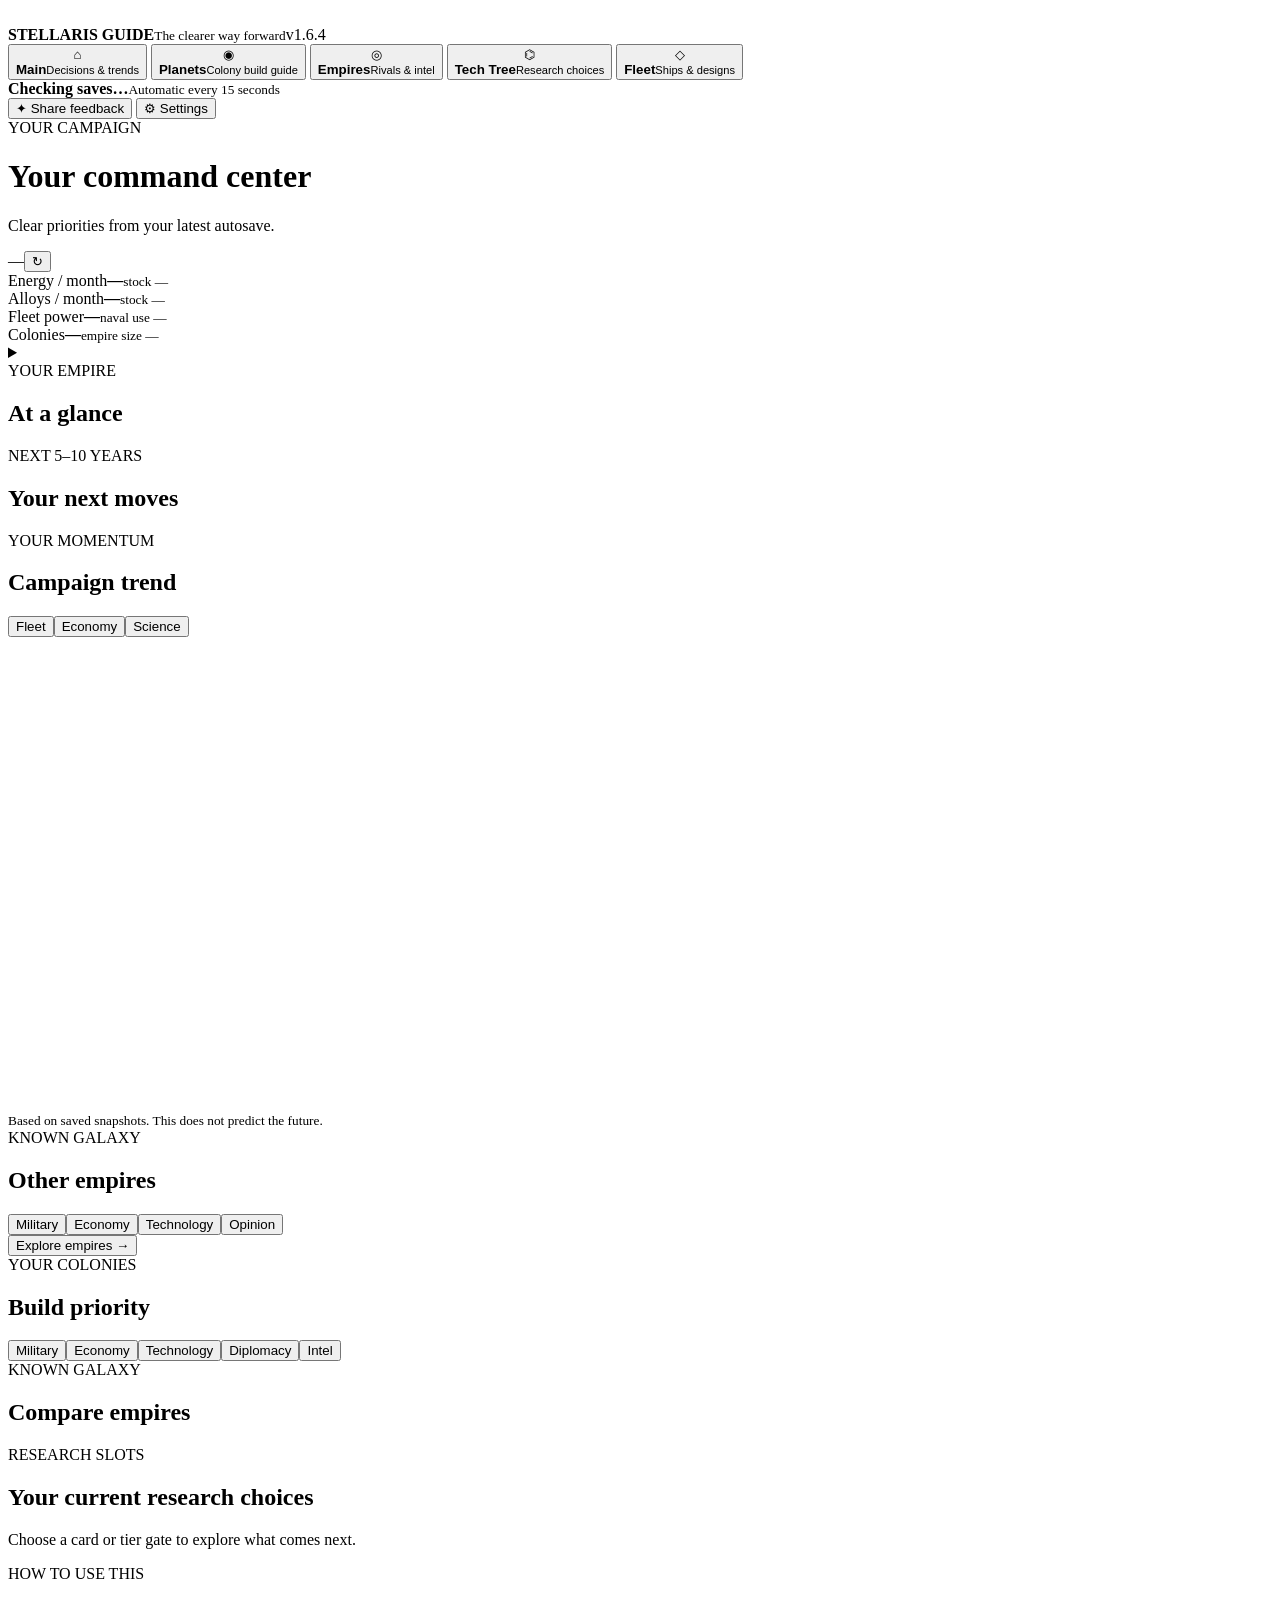
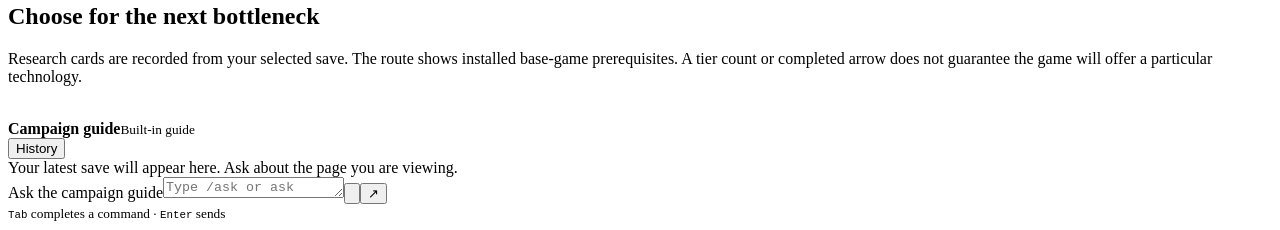
==== static/index.html @ 81da3403 "Add DLC-aware reliability engine and client-side web companion" ====
<!doctype html>
<html lang="en">
<head>
  <meta charset="utf-8">
  <meta name="viewport" content="width=device-width,initial-scale=1">
  <title>Stellaris Guide</title>
  <link rel="icon" type="image/png" href="/assets/stellaris-guide-icon.png">
  <link rel="stylesheet" href="/app.css">
  <link rel="stylesheet" href="/icon.css">
<link rel="stylesheet" href="/v15.css">
  <link rel="stylesheet" href="/tech-overview.css">
  <link rel="stylesheet" href="/fleet.css">
</head>
<body>
  <div class="app-shell">
    <aside class="sidebar">
      <div class="brand"><span class="brand-mark"><img src="/assets/stellaris-guide-icon.png" alt=""></span><div><strong>STELLARIS GUIDE</strong><small>The clearer way forward</small><span class="version-tag" aria-label="Stellaris Guide version 1.6.4">v1.6.4</span></div></div>
      <nav class="tabs" aria-label="Dashboard pages">
        <button class="tab active" data-view="main"><span>⌂</span><div><strong>Main</strong><small>Decisions & trends</small></div></button>
        <button class="tab" data-view="planets"><span>◉</span><div><strong>Planets</strong><small>Colony build guide</small></div><b id="planet-badge"></b></button>
        <button class="tab" data-view="empires"><span>◎</span><div><strong>Empires</strong><small>Rivals & intel</small></div></button>
        <button class="tab" data-view="tech"><span>⌬</span><div><strong>Tech Tree</strong><small>Research choices</small></div></button>
        <button class="tab" data-view="ships"><span>◇</span><div><strong>Fleet</strong><small>Ships &amp; designs</small></div></button>
      </nav>
      <div class="sidebar-bottom">
        <div class="sync-card"><span class="pulse"></span><div><strong id="sync-title">Checking saves…</strong><small id="sync-detail">Automatic every 15 seconds</small></div></div>
        <button id="feedback-btn" class="side-action" type="button">✦ Share feedback</button>
        <button id="settings-btn" class="side-action">⚙ Settings</button>
      </div>
    </aside>

    <main class="workspace">
      <header class="topbar">
        <div class="campaign-heading"><img id="empire-flag" class="empire-flag" alt="Empire flag" hidden><div><span id="campaign-label" class="eyebrow">YOUR CAMPAIGN</span><h1 id="page-title">Your command center</h1><p id="page-subtitle">Clear priorities from your latest autosave.</p></div></div>
        <div class="top-actions"><span id="game-date" class="date-chip">—</span><button id="refresh-btn" class="icon-button" title="Check the save folder now" aria-label="Refresh now">↻</button></div>
        <div id="watchlist-ticker" class="watchlist-ticker" role="region" aria-label="Watchlist" hidden>
          <span class="ticker-label">WATCHLIST <span id="watchlist-position"></span></span>
          <div id="watchlist-current" class="ticker-current"></div>
          <div class="ticker-controls"><button id="watchlist-prev" type="button" aria-label="Previous watchlist item">‹</button><button id="watchlist-next" type="button" aria-label="Next watchlist item">›</button></div>
        </div>
      </header>

      <section class="indicators" aria-label="Campaign indicators">
        <article><span>Energy / month</span><strong id="metric-energy">—</strong><small id="stock-energy">stock —</small></article>
        <article><span>Alloys / month</span><strong id="metric-alloys">—</strong><small id="stock-alloys">stock —</small></article>
        <article><span>Fleet power</span><strong id="metric-fleet">—</strong><small id="metric-naval">naval use —</small></article>
        <article><span>Colonies</span><strong id="metric-colonies">—</strong><small id="metric-size">empire size —</small></article>
      </section>

      <details id="empire-health" class="empire-health panel" aria-label="Your empire health">
        <summary class="panel-head"><div><span class="eyebrow">YOUR EMPIRE</span><h2>At a glance</h2></div><span id="health-preview" class="health-preview"></span><span id="spoiler-banner" class="spoiler-banner" hidden>Spoiler mode ON</span></summary>
        <div id="health-groups" class="health-groups"></div>
      </details>
      <div id="notice" class="notice" hidden></div>

      <section id="view-main" class="view active">
        <article class="panel priority-panel"><div class="panel-head"><div><span class="eyebrow">NEXT 5–10 YEARS</span><h2>Your next moves</h2></div><span id="plan-window" class="tag"></span></div><div id="critical-risk" class="critical-risk" role="alert" hidden></div><div id="pin-notice" class="pin-notice" hidden></div><div id="goals" class="goal-list"></div></article>
        <div class="grid two lower-grid">
          <article class="panel chart-panel"><div class="panel-head"><div><span class="eyebrow">YOUR MOMENTUM</span><h2>Campaign trend</h2></div><div id="trend-switch" class="segmented"><button class="active" data-metric="military">Fleet</button><button data-metric="economy">Economy</button><button data-metric="technology">Science</button></div></div><svg id="trend-chart" viewBox="0 0 700 260" role="img" aria-label="Campaign trend chart"></svg><small>Based on saved snapshots. This does not predict the future.</small></article>
          <article class="panel galaxy-panel"><div class="panel-head"><div><span class="eyebrow violet">KNOWN GALAXY</span><h2>Other empires</h2></div></div>
            <div id="galaxy-tabs" class="empire-graph-tabs" role="tablist" aria-label="Known galaxy comparison"><button type="button" class="active" data-galaxy-metric="military" role="tab" aria-selected="true">Military</button><button type="button" data-galaxy-metric="economy" role="tab" aria-selected="false">Economy</button><button type="button" data-galaxy-metric="technology" role="tab" aria-selected="false">Technology</button><button type="button" data-galaxy-metric="opinion" role="tab" aria-selected="false">Opinion</button></div>
            <div id="galaxy-summary" class="galaxy-summary"></div><div id="empires" class="galaxy-rankings"></div><small id="galaxy-note" class="galaxy-note"></small><button class="text-action" id="open-empires" type="button">Explore empires →</button>
          </article>
        </div>
      </section>

      <section id="view-planets" class="view">
        <div class="split-view">
          <article class="panel list-panel"><div class="panel-head"><div><span class="eyebrow">YOUR COLONIES</span><h2>Build priority</h2></div><span id="planet-count" class="tag"></span></div><div id="planet-list" class="select-list"></div></article>
          <article id="planet-detail" class="panel detail-panel"></article>
        </div>
      </section>

      <section id="view-empires" class="view">
        <div class="empire-category-tabs" id="empire-category-tabs" role="tablist" aria-label="Empire comparisons">
          <button data-category="military" class="active">Military</button><button data-category="economy">Economy</button><button data-category="technology">Technology</button><button data-category="diplomacy">Diplomacy</button><button data-category="intel">Intel</button>
        </div>
        <div class="split-view">
          <article class="panel list-panel"><div class="panel-head"><div><span class="eyebrow">KNOWN GALAXY</span><h2>Compare empires</h2></div></div><div id="empire-list" class="select-list"></div></article>
          <article id="empire-detail" class="panel detail-panel"></article>
        </div>
      </section>

      <section id="view-tech" class="view">
        <div class="research-slots-title"><div><span class="eyebrow">RESEARCH SLOTS</span><h2>Your current research choices</h2></div><p>Choose a card or tier gate to explore what comes next.</p></div>
        <p id="tech-route-status" role="status"></p>
        <div id="tech-branches" class="tech-grid"></div>
        <article class="panel explainer"><span class="eyebrow">HOW TO USE THIS</span><h2>Choose for the next bottleneck</h2><p>Research cards are recorded from your selected save. The route shows installed base-game prerequisites. A tier count or completed arrow does not guarantee the game will offer a particular technology.</p></article>
      </section>

      <section id="view-ships" class="view">
        <div id="fleet-dashboard"></div>
      </section>
    </main>

    <aside class="chat-rail">
      <div class="chat-head"><div class="chat-avatar"><img src="/assets/stellaris-guide-icon.png" alt=""></div><div><strong>Campaign guide</strong><small id="provider-label">Built-in guide</small></div><div class="history-wrap"><button id="history-toggle" class="history-toggle" type="button" aria-expanded="false" aria-controls="question-history">History</button><div id="question-history" class="history-panel" hidden><div class="history-head"><strong>Previous questions</strong><button id="clear-history" type="button">Clear</button></div><div id="history-content" class="history-content"></div><small>Questions stay on this PC. Screenshots are not saved.</small></div></div><span class="online-dot"></span></div>
      <div id="quick-actions" class="quick-actions"></div>
      <div id="chat-log" class="chat-log" aria-live="polite"><div class="message assistant">Your latest save will appear here. Ask about the page you are viewing.</div></div>
      <div id="command-menu" class="command-menu" hidden><button data-command="/ask "><strong>/ask</strong><small>Ask about this campaign</small><kbd>Tab</kbd></button></div>
      <div id="attachment-preview" class="attachment-preview" hidden><img id="attachment-image" alt="Selected screenshot preview"><span>Screenshot ready</span><button id="remove-attachment" type="button" aria-label="Remove screenshot">×</button></div>
      <form id="ask-form" class="ask-form"><label class="sr-only" for="question">Ask the campaign guide</label><textarea id="question" rows="1" maxlength="1000" placeholder="Type /ask or ask normally…"></textarea><button id="capture-btn" class="capture-btn" type="button" title="Capture a screenshot" aria-label="Capture a screenshot"><svg viewBox="0 0 24 24" aria-hidden="true"><path d="M4 7h3l2-2h6l2 2h3v12H4z"/><circle cx="12" cy="13" r="3.5"/></svg></button><button id="send-btn" class="send-btn" type="submit" aria-label="Send question">↗</button></form>
      <small id="chat-hint" class="chat-hint"><kbd>Tab</kbd> completes a command · <kbd>Enter</kbd> sends</small>
    </aside>
  </div>

  <div id="settings-overlay" class="overlay" hidden>
    <div class="drawer" role="dialog" aria-modal="true" aria-labelledby="settings-title">
      <div class="drawer-head"><div><span class="eyebrow">YOUR SETUP</span><h2 id="settings-title">Settings</h2></div><button id="close-settings" class="icon-button" aria-label="Close settings">×</button></div>
      <p>Stellaris Guide reads saves locally and never changes them.</p>
      <form id="settings-form">
        <label for="save-folder">Stellaris save folder</label><div class="path-row"><input id="save-folder"><button id="browse-folder" type="button">Browse…</button></div>
        <label for="game-folder">Stellaris game folder (optional artwork)</label><input id="game-folder" placeholder="Steam\steamapps\common\Stellaris"><small>Leave blank if you only want save analysis. The guide reads images from your installed game.</small>
        <small>Usually Documents → Paradox Interactive → Stellaris → save games.</small>
        <hr>
        <label for="provider">Chat brain</label><select id="provider"><option value="off">Built-in guide — no setup</option><option value="ollama">Ollama — local AI</option><option value="lmstudio">LM Studio — local AI</option><option value="openrouter">OpenRouter — online AI</option></select>
        <label for="model">Model name or ID</label><input id="model" placeholder="Example: llama3.2 or provider/model:free"><small id="model-help"></small>
        <div id="key-wrap" hidden><label for="api-key">OpenRouter API key</label><input id="api-key" type="password" autocomplete="off" placeholder="Kept only for this app session"><small>Your question, compact save summary, and any screenshot you attach are sent to OpenRouter when you ask.</small></div>
        <div id="settings-error" class="form-error" role="alert"></div>
        <button class="primary-button" type="submit">Save settings</button>
      </form>
      <div class="spoiler-setting"><label class="setting-check"><input id="spoiler-toggle" type="checkbox"><span><strong>Show hidden save information (spoilers)</strong><small>Reveals data you may not know in game. For safety, turns off when the selected save changes, including the next autosave.</small></span></label></div>
      <div class="privacy-card"><strong>Save files stay on your PC</strong><p>Question history is saved locally without images. A screenshot is sent only when you press Send: to your local Ollama or LM Studio model, or to OpenRouter if selected.</p></div>
      <button id="quit-btn" class="danger-button" type="button">Quit Stellaris Guide</button>
    </div>
  </div>
    <div id="feedback-overlay" class="overlay" hidden>
      <div class="drawer feedback-drawer" role="dialog" aria-modal="true" aria-labelledby="feedback-title">
        <div class="drawer-head"><div><span class="eyebrow">HELP US IMPROVE</span><h2 id="feedback-title">Was this guide useful?</h2></div><button id="close-feedback" class="icon-button" type="button" aria-label="Close feedback">×</button></div>
        <p>Your feedback stays on this PC for now. No save file, screenshot, or account is sent.</p>
        <form id="feedback-form">
          <div class="feedback-rating"><button type="button" data-feedback-rating="useful">Useful</button><button type="button" data-feedback-rating="not_useful">Not useful</button></div>
          <input id="feedback-rating" type="hidden">
          <label for="feedback-reason">What best describes it? <span>(optional)</span></label>
          <select id="feedback-reason"><option value="">Choose one</option><option value="helpful">Helpful and clear</option><option value="incorrect">Some facts seemed incorrect</option><option value="unclear">I did not understand the advice</option><option value="too_generic">Too generic</option><option value="missing_context">Missing campaign context</option></select>
          <label for="feedback-comment">Anything else? <span>(optional)</span></label>
          <textarea id="feedback-comment" maxlength="500" rows="5" placeholder="Tell us what would make this better…"></textarea>
          <div id="feedback-error" class="form-error" role="alert"></div><button class="primary-button" type="submit">Save feedback</button>
        </form>
      </div>
    </div>
    <div id="screenshot-overlay" class="overlay screenshot-overlay" hidden>
    <div class="screenshot-dialog" role="dialog" aria-modal="true" aria-labelledby="screenshot-title">
      <div class="screenshot-dialog-head"><div><span class="eyebrow">SCREENSHOT</span><h2 id="screenshot-title">Select the area to ask about</h2></div><button id="close-screenshot" class="icon-button" type="button" aria-label="Cancel screenshot">×</button></div>
      <p>Drag across the game area. Only the selected region is attached when you send your question.</p>
      <div id="capture-stage" class="capture-stage"><canvas id="capture-canvas" aria-label="Captured screen; drag to select a region"></canvas><div id="crop-selection" class="crop-selection" hidden></div></div>
      <div class="screenshot-actions"><button id="use-full-screenshot" type="button">Use full image</button><button id="use-crop" type="button" disabled>Use selected region</button></div>
    </div>
  </div>

  <div id="spoiler-overlay" class="overlay" hidden><div class="confirm-dialog" role="dialog" aria-modal="true" aria-labelledby="spoiler-title">
    <span class="eyebrow coral">SPOILER WARNING</span><h2 id="spoiler-title">Reveal hidden save information?</h2>
    <p>Save files may reveal other empires' resources, technology, plans, and unexplored galaxy details before you discover them in game. Seeing these can reduce the fun of exploration and strategy. Consent applies only to the currently selected save and turns off after the next autosave.</p>
    <label class="setting-check"><input id="spoiler-ack" type="checkbox"><span>I understand this may spoil my game.</span></label>
    <div class="confirm-actions"><button id="spoiler-cancel" type="button">Cancel</button><button id="spoiler-enable" class="primary-button" type="button" disabled>Enable spoilers</button></div>
  </div></div>
  <div id="capture-choice-overlay" class="overlay" hidden><div class="confirm-dialog" role="dialog" aria-modal="true" aria-labelledby="capture-choice-title">
    <div class="screenshot-dialog-head"><div><span class="eyebrow">CAMERA</span><h2 id="capture-choice-title">Choose what to capture</h2></div><button id="close-capture-choice" class="icon-button" type="button" aria-label="Cancel capture">×</button></div>
    <p id="capture-choice-hint">Stellaris was not found. Choose another window or your entire screen.</p><div id="capture-choices" class="capture-choices"></div>
  </div></div>
  <script src="/tech-overview.js"></script>
  <script src="/fleet.js"></script>
  <script src="/app.js"></script>
</body>
</html>
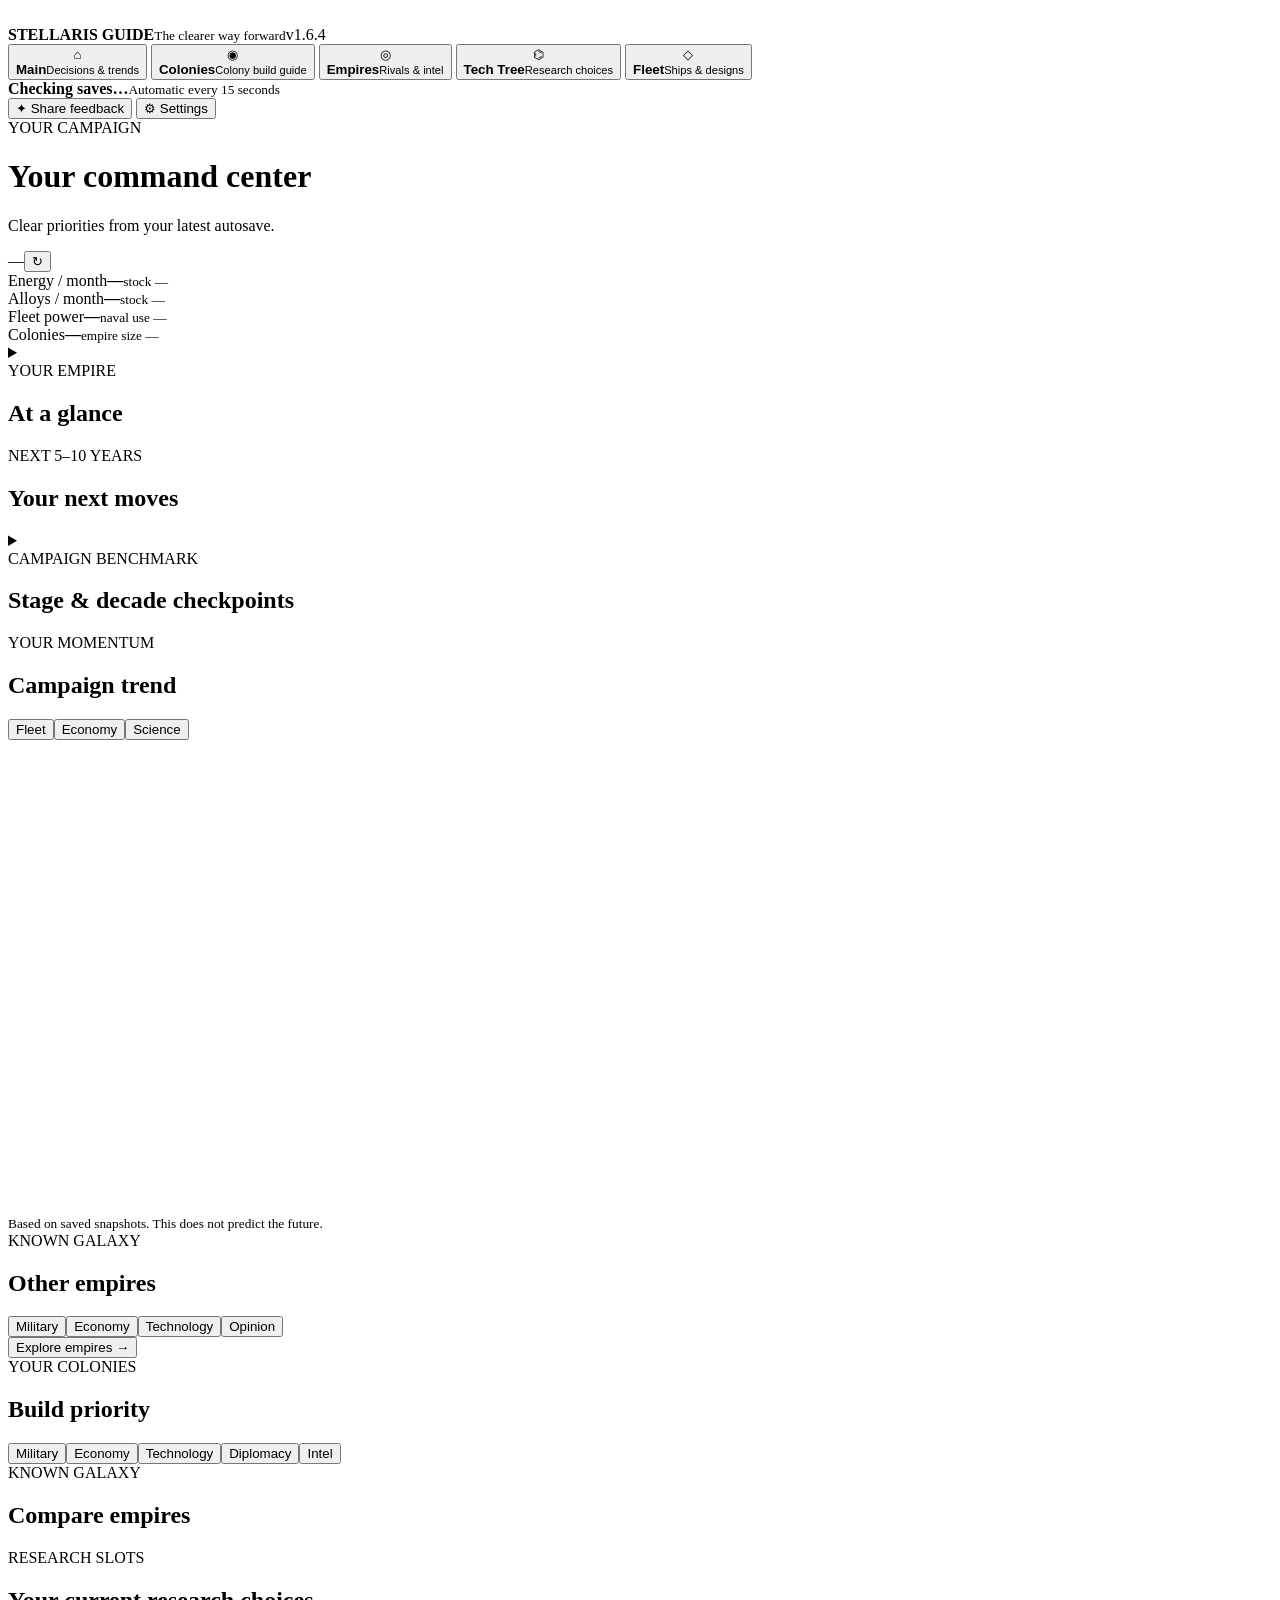
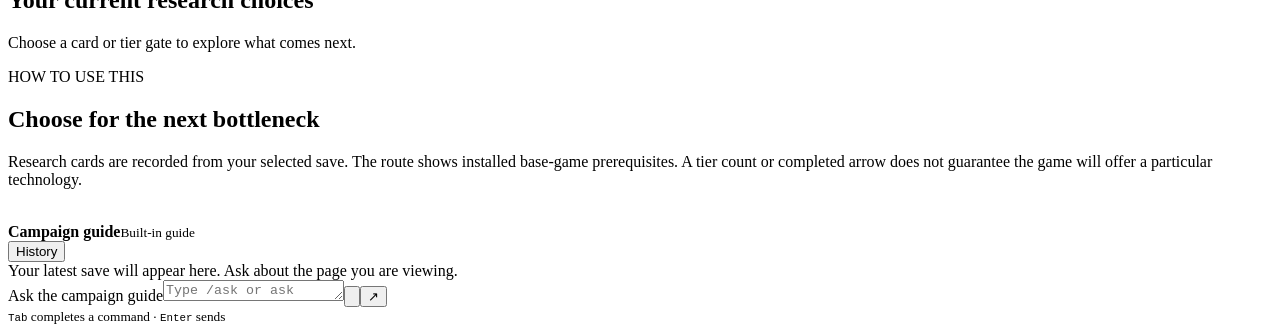
==== commit 1301b91e: "Add 4-stage Campaign Benchmark, dynamic Quick-Ask chips, revolt/fuzzy colony matching, Colony labels" ====
--- a/static/index.html
+++ b/static/index.html
@@ -17,7 +17,7 @@
       <div class="brand"><span class="brand-mark"><img src="/assets/stellaris-guide-icon.png" alt=""></span><div><strong>STELLARIS GUIDE</strong><small>The clearer way forward</small><span class="version-tag" aria-label="Stellaris Guide version 1.6.4">v1.6.4</span></div></div>
       <nav class="tabs" aria-label="Dashboard pages">
         <button class="tab active" data-view="main"><span>⌂</span><div><strong>Main</strong><small>Decisions & trends</small></div></button>
-        <button class="tab" data-view="planets"><span>◉</span><div><strong>Planets</strong><small>Colony build guide</small></div><b id="planet-badge"></b></button>
+        <button class="tab" data-view="planets"><span>◉</span><div><strong>Colonies</strong><small>Colony build guide</small></div><b id="planet-badge"></b></button>
         <button class="tab" data-view="empires"><span>◎</span><div><strong>Empires</strong><small>Rivals & intel</small></div></button>
         <button class="tab" data-view="tech"><span>⌬</span><div><strong>Tech Tree</strong><small>Research choices</small></div></button>
         <button class="tab" data-view="ships"><span>◇</span><div><strong>Fleet</strong><small>Ships &amp; designs</small></div></button>
@@ -55,6 +55,10 @@
 
       <section id="view-main" class="view active">
         <article class="panel priority-panel"><div class="panel-head"><div><span class="eyebrow">NEXT 5–10 YEARS</span><h2>Your next moves</h2></div><span id="plan-window" class="tag"></span></div><div id="critical-risk" class="critical-risk" role="alert" hidden></div><div id="pin-notice" class="pin-notice" hidden></div><div id="goals" class="goal-list"></div></article>
+        <details id="campaign-benchmark" class="campaign-benchmark panel" aria-label="Campaign stage and decade benchmark">
+          <summary class="panel-head"><div><span id="benchmark-stage-eyebrow" class="eyebrow">CAMPAIGN BENCHMARK</span><h2 id="benchmark-title">Stage &amp; decade checkpoints</h2></div><span id="benchmark-preview" class="health-preview"></span></summary>
+          <div id="benchmark-body" class="benchmark-body"></div>
+        </details>
         <div class="grid two lower-grid">
           <article class="panel chart-panel"><div class="panel-head"><div><span class="eyebrow">YOUR MOMENTUM</span><h2>Campaign trend</h2></div><div id="trend-switch" class="segmented"><button class="active" data-metric="military">Fleet</button><button data-metric="economy">Economy</button><button data-metric="technology">Science</button></div></div><svg id="trend-chart" viewBox="0 0 700 260" role="img" aria-label="Campaign trend chart"></svg><small>Based on saved snapshots. This does not predict the future.</small></article>
           <article class="panel galaxy-panel"><div class="panel-head"><div><span class="eyebrow violet">KNOWN GALAXY</span><h2>Other empires</h2></div></div>
@@ -158,6 +162,7 @@
     <div class="screenshot-dialog-head"><div><span class="eyebrow">CAMERA</span><h2 id="capture-choice-title">Choose what to capture</h2></div><button id="close-capture-choice" class="icon-button" type="button" aria-label="Cancel capture">×</button></div>
     <p id="capture-choice-hint">Stellaris was not found. Choose another window or your entire screen.</p><div id="capture-choices" class="capture-choices"></div>
   </div></div>
+  <script src="/art.js"></script>
   <script src="/tech-overview.js"></script>
   <script src="/fleet.js"></script>
   <script src="/app.js"></script>
